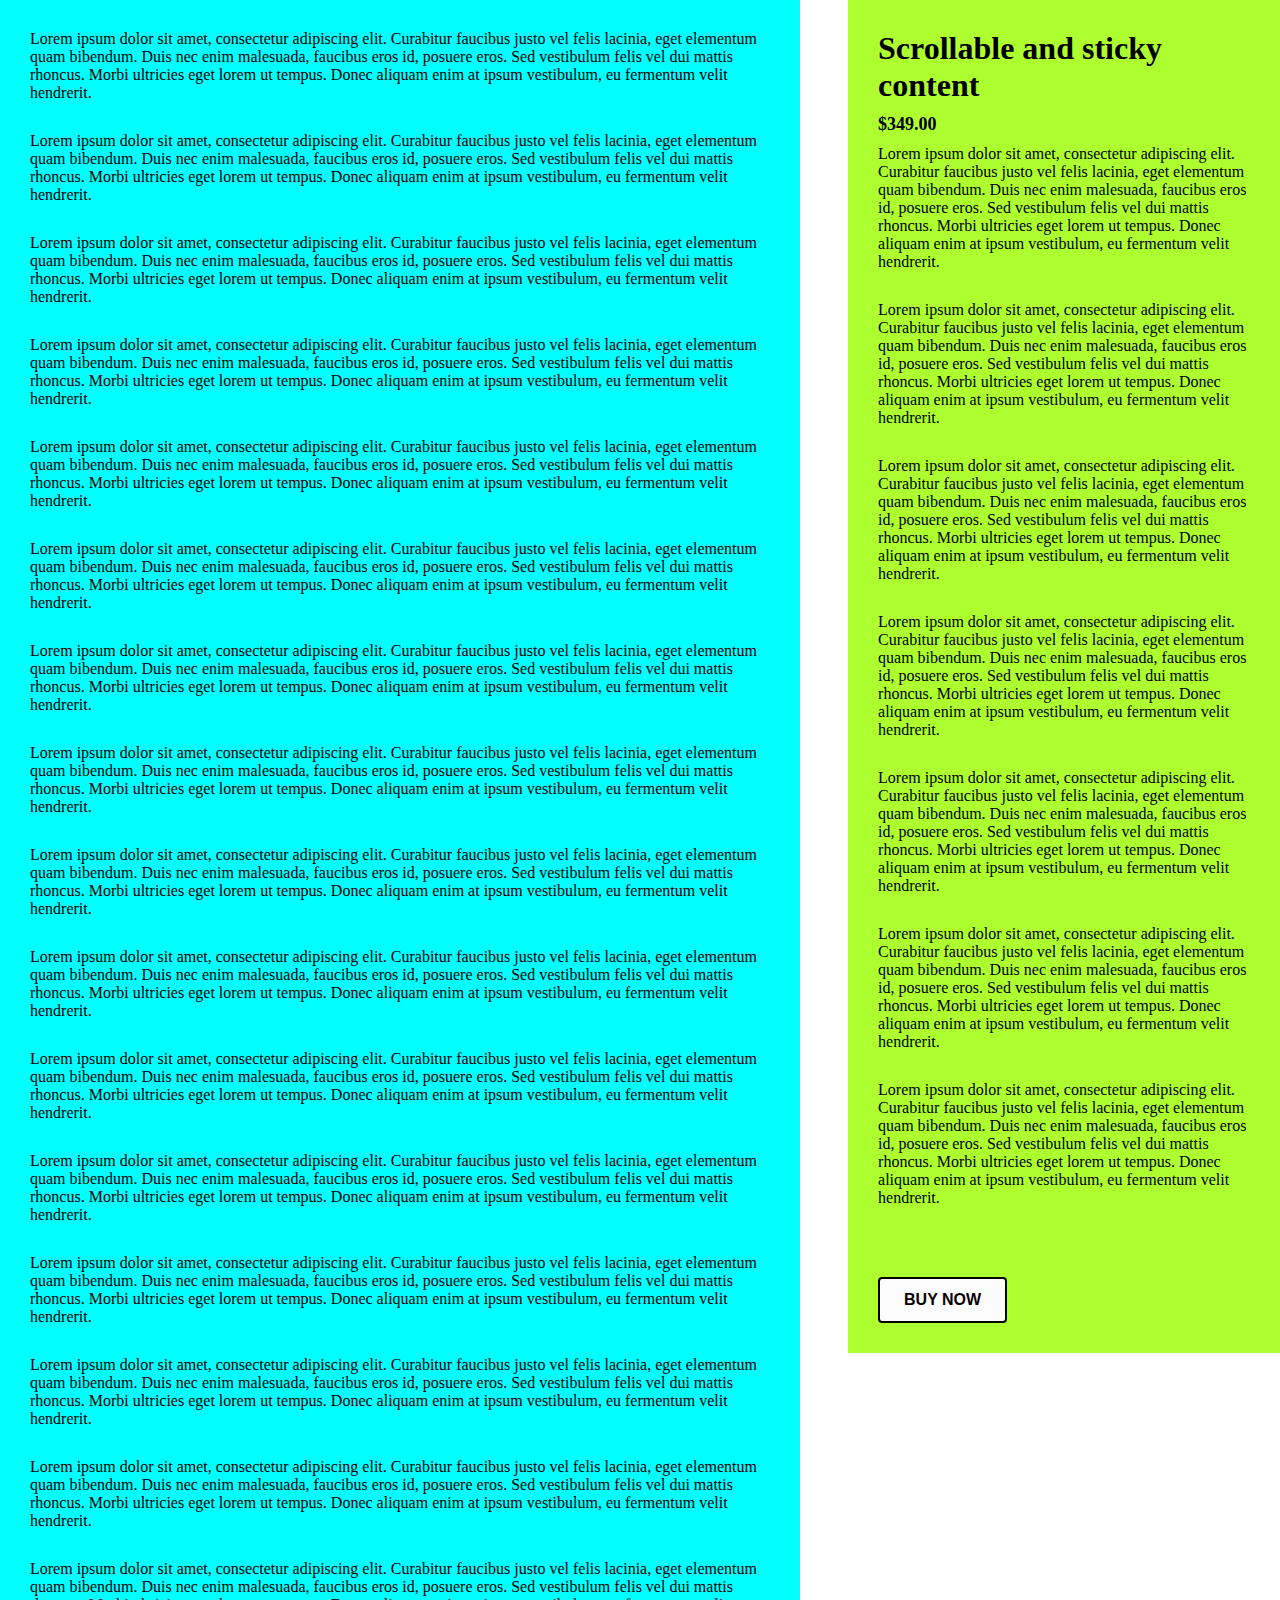
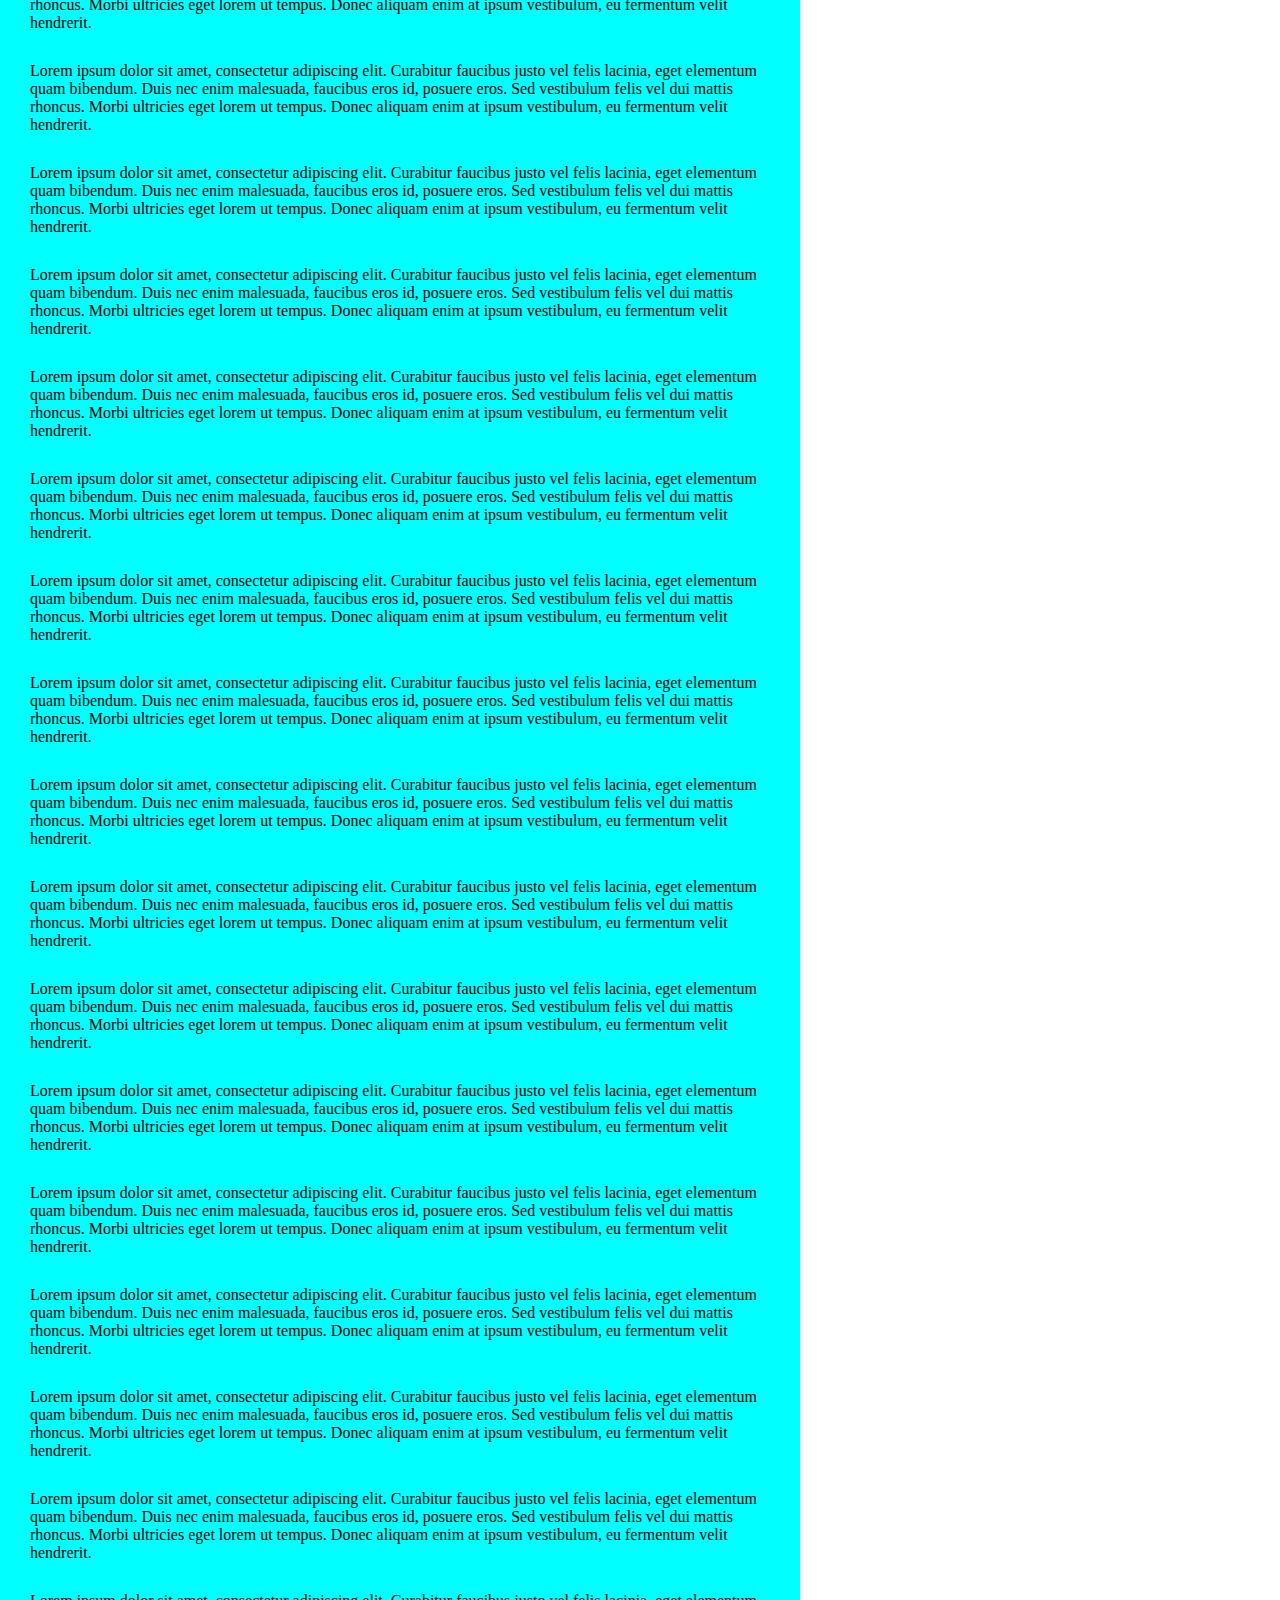
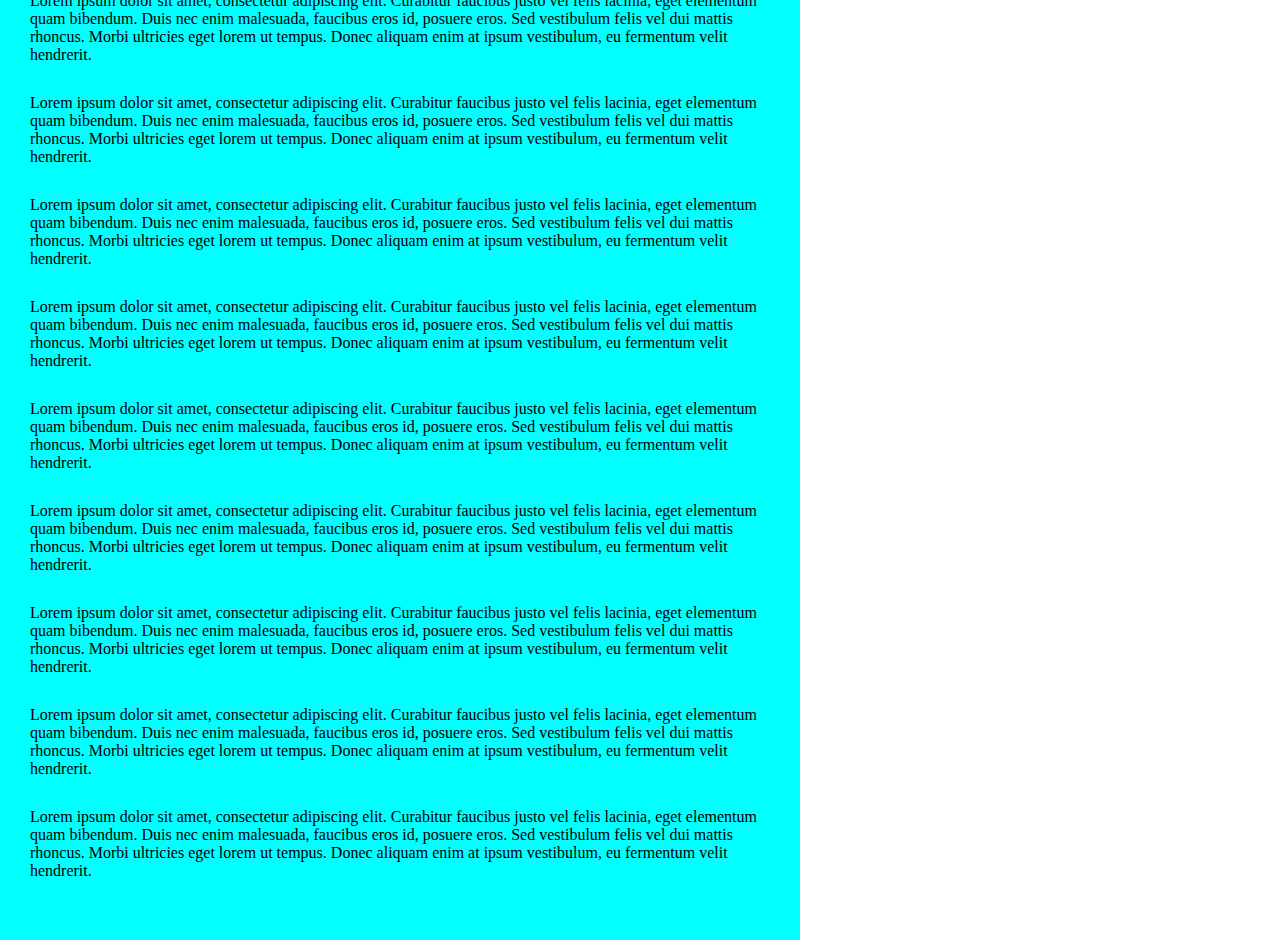
==== index.html @ 33f7ad50 "page rename" ====
<!DOCTYPE html>
<html lang="en">
<head>
<meta charset="UTF-8">
<meta name="viewport" content="width=device-width, initial-scale=1.0">
<title>Scrollable Columns</title>
<link rel="stylesheet" href="./css/style.css" />
</head>
<body>
<div class="container">
  <div class="left-column" id="leftColumn">
    <!-- Your content for the left column goes here -->
    <!-- Add enough content to make the left column taller than the right one -->
    <p>Lorem ipsum dolor sit amet, consectetur adipiscing elit. Curabitur faucibus justo vel felis lacinia, eget elementum quam bibendum. Duis nec enim malesuada, faucibus eros id, posuere eros. Sed vestibulum felis vel dui mattis rhoncus. Morbi ultricies eget lorem ut tempus. Donec aliquam enim at ipsum vestibulum, eu fermentum velit hendrerit.</p>
    <p>Lorem ipsum dolor sit amet, consectetur adipiscing elit. Curabitur faucibus justo vel felis lacinia, eget elementum quam bibendum. Duis nec enim malesuada, faucibus eros id, posuere eros. Sed vestibulum felis vel dui mattis rhoncus. Morbi ultricies eget lorem ut tempus. Donec aliquam enim at ipsum vestibulum, eu fermentum velit hendrerit.</p>
    <p>Lorem ipsum dolor sit amet, consectetur adipiscing elit. Curabitur faucibus justo vel felis lacinia, eget elementum quam bibendum. Duis nec enim malesuada, faucibus eros id, posuere eros. Sed vestibulum felis vel dui mattis rhoncus. Morbi ultricies eget lorem ut tempus. Donec aliquam enim at ipsum vestibulum, eu fermentum velit hendrerit.</p>
    <p>Lorem ipsum dolor sit amet, consectetur adipiscing elit. Curabitur faucibus justo vel felis lacinia, eget elementum quam bibendum. Duis nec enim malesuada, faucibus eros id, posuere eros. Sed vestibulum felis vel dui mattis rhoncus. Morbi ultricies eget lorem ut tempus. Donec aliquam enim at ipsum vestibulum, eu fermentum velit hendrerit.</p>
    <p>Lorem ipsum dolor sit amet, consectetur adipiscing elit. Curabitur faucibus justo vel felis lacinia, eget elementum quam bibendum. Duis nec enim malesuada, faucibus eros id, posuere eros. Sed vestibulum felis vel dui mattis rhoncus. Morbi ultricies eget lorem ut tempus. Donec aliquam enim at ipsum vestibulum, eu fermentum velit hendrerit.</p>
    <p>Lorem ipsum dolor sit amet, consectetur adipiscing elit. Curabitur faucibus justo vel felis lacinia, eget elementum quam bibendum. Duis nec enim malesuada, faucibus eros id, posuere eros. Sed vestibulum felis vel dui mattis rhoncus. Morbi ultricies eget lorem ut tempus. Donec aliquam enim at ipsum vestibulum, eu fermentum velit hendrerit.</p>
    <p>Lorem ipsum dolor sit amet, consectetur adipiscing elit. Curabitur faucibus justo vel felis lacinia, eget elementum quam bibendum. Duis nec enim malesuada, faucibus eros id, posuere eros. Sed vestibulum felis vel dui mattis rhoncus. Morbi ultricies eget lorem ut tempus. Donec aliquam enim at ipsum vestibulum, eu fermentum velit hendrerit.</p>
    <p>Lorem ipsum dolor sit amet, consectetur adipiscing elit. Curabitur faucibus justo vel felis lacinia, eget elementum quam bibendum. Duis nec enim malesuada, faucibus eros id, posuere eros. Sed vestibulum felis vel dui mattis rhoncus. Morbi ultricies eget lorem ut tempus. Donec aliquam enim at ipsum vestibulum, eu fermentum velit hendrerit.</p>
  
    <p>Lorem ipsum dolor sit amet, consectetur adipiscing elit. Curabitur faucibus justo vel felis lacinia, eget elementum quam bibendum. Duis nec enim malesuada, faucibus eros id, posuere eros. Sed vestibulum felis vel dui mattis rhoncus. Morbi ultricies eget lorem ut tempus. Donec aliquam enim at ipsum vestibulum, eu fermentum velit hendrerit.</p>
    <p>Lorem ipsum dolor sit amet, consectetur adipiscing elit. Curabitur faucibus justo vel felis lacinia, eget elementum quam bibendum. Duis nec enim malesuada, faucibus eros id, posuere eros. Sed vestibulum felis vel dui mattis rhoncus. Morbi ultricies eget lorem ut tempus. Donec aliquam enim at ipsum vestibulum, eu fermentum velit hendrerit.</p>
    <p>Lorem ipsum dolor sit amet, consectetur adipiscing elit. Curabitur faucibus justo vel felis lacinia, eget elementum quam bibendum. Duis nec enim malesuada, faucibus eros id, posuere eros. Sed vestibulum felis vel dui mattis rhoncus. Morbi ultricies eget lorem ut tempus. Donec aliquam enim at ipsum vestibulum, eu fermentum velit hendrerit.</p>
    <p>Lorem ipsum dolor sit amet, consectetur adipiscing elit. Curabitur faucibus justo vel felis lacinia, eget elementum quam bibendum. Duis nec enim malesuada, faucibus eros id, posuere eros. Sed vestibulum felis vel dui mattis rhoncus. Morbi ultricies eget lorem ut tempus. Donec aliquam enim at ipsum vestibulum, eu fermentum velit hendrerit.</p>
    <p>Lorem ipsum dolor sit amet, consectetur adipiscing elit. Curabitur faucibus justo vel felis lacinia, eget elementum quam bibendum. Duis nec enim malesuada, faucibus eros id, posuere eros. Sed vestibulum felis vel dui mattis rhoncus. Morbi ultricies eget lorem ut tempus. Donec aliquam enim at ipsum vestibulum, eu fermentum velit hendrerit.</p>
    <p>Lorem ipsum dolor sit amet, consectetur adipiscing elit. Curabitur faucibus justo vel felis lacinia, eget elementum quam bibendum. Duis nec enim malesuada, faucibus eros id, posuere eros. Sed vestibulum felis vel dui mattis rhoncus. Morbi ultricies eget lorem ut tempus. Donec aliquam enim at ipsum vestibulum, eu fermentum velit hendrerit.</p>
    <p>Lorem ipsum dolor sit amet, consectetur adipiscing elit. Curabitur faucibus justo vel felis lacinia, eget elementum quam bibendum. Duis nec enim malesuada, faucibus eros id, posuere eros. Sed vestibulum felis vel dui mattis rhoncus. Morbi ultricies eget lorem ut tempus. Donec aliquam enim at ipsum vestibulum, eu fermentum velit hendrerit.</p>
    <p>Lorem ipsum dolor sit amet, consectetur adipiscing elit. Curabitur faucibus justo vel felis lacinia, eget elementum quam bibendum. Duis nec enim malesuada, faucibus eros id, posuere eros. Sed vestibulum felis vel dui mattis rhoncus. Morbi ultricies eget lorem ut tempus. Donec aliquam enim at ipsum vestibulum, eu fermentum velit hendrerit.</p>
  
    <p>Lorem ipsum dolor sit amet, consectetur adipiscing elit. Curabitur faucibus justo vel felis lacinia, eget elementum quam bibendum. Duis nec enim malesuada, faucibus eros id, posuere eros. Sed vestibulum felis vel dui mattis rhoncus. Morbi ultricies eget lorem ut tempus. Donec aliquam enim at ipsum vestibulum, eu fermentum velit hendrerit.</p>
    <p>Lorem ipsum dolor sit amet, consectetur adipiscing elit. Curabitur faucibus justo vel felis lacinia, eget elementum quam bibendum. Duis nec enim malesuada, faucibus eros id, posuere eros. Sed vestibulum felis vel dui mattis rhoncus. Morbi ultricies eget lorem ut tempus. Donec aliquam enim at ipsum vestibulum, eu fermentum velit hendrerit.</p>
    <p>Lorem ipsum dolor sit amet, consectetur adipiscing elit. Curabitur faucibus justo vel felis lacinia, eget elementum quam bibendum. Duis nec enim malesuada, faucibus eros id, posuere eros. Sed vestibulum felis vel dui mattis rhoncus. Morbi ultricies eget lorem ut tempus. Donec aliquam enim at ipsum vestibulum, eu fermentum velit hendrerit.</p>
    <p>Lorem ipsum dolor sit amet, consectetur adipiscing elit. Curabitur faucibus justo vel felis lacinia, eget elementum quam bibendum. Duis nec enim malesuada, faucibus eros id, posuere eros. Sed vestibulum felis vel dui mattis rhoncus. Morbi ultricies eget lorem ut tempus. Donec aliquam enim at ipsum vestibulum, eu fermentum velit hendrerit.</p>
    <p>Lorem ipsum dolor sit amet, consectetur adipiscing elit. Curabitur faucibus justo vel felis lacinia, eget elementum quam bibendum. Duis nec enim malesuada, faucibus eros id, posuere eros. Sed vestibulum felis vel dui mattis rhoncus. Morbi ultricies eget lorem ut tempus. Donec aliquam enim at ipsum vestibulum, eu fermentum velit hendrerit.</p>
    <p>Lorem ipsum dolor sit amet, consectetur adipiscing elit. Curabitur faucibus justo vel felis lacinia, eget elementum quam bibendum. Duis nec enim malesuada, faucibus eros id, posuere eros. Sed vestibulum felis vel dui mattis rhoncus. Morbi ultricies eget lorem ut tempus. Donec aliquam enim at ipsum vestibulum, eu fermentum velit hendrerit.</p>
    <p>Lorem ipsum dolor sit amet, consectetur adipiscing elit. Curabitur faucibus justo vel felis lacinia, eget elementum quam bibendum. Duis nec enim malesuada, faucibus eros id, posuere eros. Sed vestibulum felis vel dui mattis rhoncus. Morbi ultricies eget lorem ut tempus. Donec aliquam enim at ipsum vestibulum, eu fermentum velit hendrerit.</p>
    <p>Lorem ipsum dolor sit amet, consectetur adipiscing elit. Curabitur faucibus justo vel felis lacinia, eget elementum quam bibendum. Duis nec enim malesuada, faucibus eros id, posuere eros. Sed vestibulum felis vel dui mattis rhoncus. Morbi ultricies eget lorem ut tempus. Donec aliquam enim at ipsum vestibulum, eu fermentum velit hendrerit.</p>
  
    <p>Lorem ipsum dolor sit amet, consectetur adipiscing elit. Curabitur faucibus justo vel felis lacinia, eget elementum quam bibendum. Duis nec enim malesuada, faucibus eros id, posuere eros. Sed vestibulum felis vel dui mattis rhoncus. Morbi ultricies eget lorem ut tempus. Donec aliquam enim at ipsum vestibulum, eu fermentum velit hendrerit.</p>
    <p>Lorem ipsum dolor sit amet, consectetur adipiscing elit. Curabitur faucibus justo vel felis lacinia, eget elementum quam bibendum. Duis nec enim malesuada, faucibus eros id, posuere eros. Sed vestibulum felis vel dui mattis rhoncus. Morbi ultricies eget lorem ut tempus. Donec aliquam enim at ipsum vestibulum, eu fermentum velit hendrerit.</p>
    <p>Lorem ipsum dolor sit amet, consectetur adipiscing elit. Curabitur faucibus justo vel felis lacinia, eget elementum quam bibendum. Duis nec enim malesuada, faucibus eros id, posuere eros. Sed vestibulum felis vel dui mattis rhoncus. Morbi ultricies eget lorem ut tempus. Donec aliquam enim at ipsum vestibulum, eu fermentum velit hendrerit.</p>
    <p>Lorem ipsum dolor sit amet, consectetur adipiscing elit. Curabitur faucibus justo vel felis lacinia, eget elementum quam bibendum. Duis nec enim malesuada, faucibus eros id, posuere eros. Sed vestibulum felis vel dui mattis rhoncus. Morbi ultricies eget lorem ut tempus. Donec aliquam enim at ipsum vestibulum, eu fermentum velit hendrerit.</p>
    <p>Lorem ipsum dolor sit amet, consectetur adipiscing elit. Curabitur faucibus justo vel felis lacinia, eget elementum quam bibendum. Duis nec enim malesuada, faucibus eros id, posuere eros. Sed vestibulum felis vel dui mattis rhoncus. Morbi ultricies eget lorem ut tempus. Donec aliquam enim at ipsum vestibulum, eu fermentum velit hendrerit.</p>
    <p>Lorem ipsum dolor sit amet, consectetur adipiscing elit. Curabitur faucibus justo vel felis lacinia, eget elementum quam bibendum. Duis nec enim malesuada, faucibus eros id, posuere eros. Sed vestibulum felis vel dui mattis rhoncus. Morbi ultricies eget lorem ut tempus. Donec aliquam enim at ipsum vestibulum, eu fermentum velit hendrerit.</p>
    <p>Lorem ipsum dolor sit amet, consectetur adipiscing elit. Curabitur faucibus justo vel felis lacinia, eget elementum quam bibendum. Duis nec enim malesuada, faucibus eros id, posuere eros. Sed vestibulum felis vel dui mattis rhoncus. Morbi ultricies eget lorem ut tempus. Donec aliquam enim at ipsum vestibulum, eu fermentum velit hendrerit.</p>
    <p>Lorem ipsum dolor sit amet, consectetur adipiscing elit. Curabitur faucibus justo vel felis lacinia, eget elementum quam bibendum. Duis nec enim malesuada, faucibus eros id, posuere eros. Sed vestibulum felis vel dui mattis rhoncus. Morbi ultricies eget lorem ut tempus. Donec aliquam enim at ipsum vestibulum, eu fermentum velit hendrerit.</p>
  
    <p>Lorem ipsum dolor sit amet, consectetur adipiscing elit. Curabitur faucibus justo vel felis lacinia, eget elementum quam bibendum. Duis nec enim malesuada, faucibus eros id, posuere eros. Sed vestibulum felis vel dui mattis rhoncus. Morbi ultricies eget lorem ut tempus. Donec aliquam enim at ipsum vestibulum, eu fermentum velit hendrerit.</p>
    <p>Lorem ipsum dolor sit amet, consectetur adipiscing elit. Curabitur faucibus justo vel felis lacinia, eget elementum quam bibendum. Duis nec enim malesuada, faucibus eros id, posuere eros. Sed vestibulum felis vel dui mattis rhoncus. Morbi ultricies eget lorem ut tempus. Donec aliquam enim at ipsum vestibulum, eu fermentum velit hendrerit.</p>
    <p>Lorem ipsum dolor sit amet, consectetur adipiscing elit. Curabitur faucibus justo vel felis lacinia, eget elementum quam bibendum. Duis nec enim malesuada, faucibus eros id, posuere eros. Sed vestibulum felis vel dui mattis rhoncus. Morbi ultricies eget lorem ut tempus. Donec aliquam enim at ipsum vestibulum, eu fermentum velit hendrerit.</p>
    <p>Lorem ipsum dolor sit amet, consectetur adipiscing elit. Curabitur faucibus justo vel felis lacinia, eget elementum quam bibendum. Duis nec enim malesuada, faucibus eros id, posuere eros. Sed vestibulum felis vel dui mattis rhoncus. Morbi ultricies eget lorem ut tempus. Donec aliquam enim at ipsum vestibulum, eu fermentum velit hendrerit.</p>
    <p>Lorem ipsum dolor sit amet, consectetur adipiscing elit. Curabitur faucibus justo vel felis lacinia, eget elementum quam bibendum. Duis nec enim malesuada, faucibus eros id, posuere eros. Sed vestibulum felis vel dui mattis rhoncus. Morbi ultricies eget lorem ut tempus. Donec aliquam enim at ipsum vestibulum, eu fermentum velit hendrerit.</p>
    <p>Lorem ipsum dolor sit amet, consectetur adipiscing elit. Curabitur faucibus justo vel felis lacinia, eget elementum quam bibendum. Duis nec enim malesuada, faucibus eros id, posuere eros. Sed vestibulum felis vel dui mattis rhoncus. Morbi ultricies eget lorem ut tempus. Donec aliquam enim at ipsum vestibulum, eu fermentum velit hendrerit.</p>
    <p>Lorem ipsum dolor sit amet, consectetur adipiscing elit. Curabitur faucibus justo vel felis lacinia, eget elementum quam bibendum. Duis nec enim malesuada, faucibus eros id, posuere eros. Sed vestibulum felis vel dui mattis rhoncus. Morbi ultricies eget lorem ut tempus. Donec aliquam enim at ipsum vestibulum, eu fermentum velit hendrerit.</p>
    <p>Lorem ipsum dolor sit amet, consectetur adipiscing elit. Curabitur faucibus justo vel felis lacinia, eget elementum quam bibendum. Duis nec enim malesuada, faucibus eros id, posuere eros. Sed vestibulum felis vel dui mattis rhoncus. Morbi ultricies eget lorem ut tempus. Donec aliquam enim at ipsum vestibulum, eu fermentum velit hendrerit.</p>
  </div>
  <div class="right-column" id="rightColumn">
    <!-- Your content for the right column goes here -->
    <h1>Scrollable and sticky content</h1>
    <p class="price">$349.00</p>
    <p>Lorem ipsum dolor sit amet, consectetur adipiscing elit. Curabitur faucibus justo vel felis lacinia, eget elementum quam bibendum. Duis nec enim malesuada, faucibus eros id, posuere eros. Sed vestibulum felis vel dui mattis rhoncus. Morbi ultricies eget lorem ut tempus. Donec aliquam enim at ipsum vestibulum, eu fermentum velit hendrerit.</p>
    <p>Lorem ipsum dolor sit amet, consectetur adipiscing elit. Curabitur faucibus justo vel felis lacinia, eget elementum quam bibendum. Duis nec enim malesuada, faucibus eros id, posuere eros. Sed vestibulum felis vel dui mattis rhoncus. Morbi ultricies eget lorem ut tempus. Donec aliquam enim at ipsum vestibulum, eu fermentum velit hendrerit.</p>
    <p>Lorem ipsum dolor sit amet, consectetur adipiscing elit. Curabitur faucibus justo vel felis lacinia, eget elementum quam bibendum. Duis nec enim malesuada, faucibus eros id, posuere eros. Sed vestibulum felis vel dui mattis rhoncus. Morbi ultricies eget lorem ut tempus. Donec aliquam enim at ipsum vestibulum, eu fermentum velit hendrerit.</p>
    <p>Lorem ipsum dolor sit amet, consectetur adipiscing elit. Curabitur faucibus justo vel felis lacinia, eget elementum quam bibendum. Duis nec enim malesuada, faucibus eros id, posuere eros. Sed vestibulum felis vel dui mattis rhoncus. Morbi ultricies eget lorem ut tempus. Donec aliquam enim at ipsum vestibulum, eu fermentum velit hendrerit.</p>
    <p>Lorem ipsum dolor sit amet, consectetur adipiscing elit. Curabitur faucibus justo vel felis lacinia, eget elementum quam bibendum. Duis nec enim malesuada, faucibus eros id, posuere eros. Sed vestibulum felis vel dui mattis rhoncus. Morbi ultricies eget lorem ut tempus. Donec aliquam enim at ipsum vestibulum, eu fermentum velit hendrerit.</p>
    <p>Lorem ipsum dolor sit amet, consectetur adipiscing elit. Curabitur faucibus justo vel felis lacinia, eget elementum quam bibendum. Duis nec enim malesuada, faucibus eros id, posuere eros. Sed vestibulum felis vel dui mattis rhoncus. Morbi ultricies eget lorem ut tempus. Donec aliquam enim at ipsum vestibulum, eu fermentum velit hendrerit.</p>
    <p>Lorem ipsum dolor sit amet, consectetur adipiscing elit. Curabitur faucibus justo vel felis lacinia, eget elementum quam bibendum. Duis nec enim malesuada, faucibus eros id, posuere eros. Sed vestibulum felis vel dui mattis rhoncus. Morbi ultricies eget lorem ut tempus. Donec aliquam enim at ipsum vestibulum, eu fermentum velit hendrerit.</p>
    <button class="buy-button"> BUY NOW </button>
  </div>
</div>
<script src="./js/scroll.js"></script>
</body>
</html>
---- css/style.css ----
/* Basic Reset */
* {
    margin: 0;
    padding: 0;
    box-sizing: border-box;
}

.container {
    width: 100%;
    max-width: 1376px;
    display: flex;
    gap: 48px;
    margin: 0 auto;
  }
  .left-column {
    width: 65%;
    padding: 30px;
    min-height: 2600px;
    background-color: cyan;
  }
  .right-column {
    width: 35%;
    height: fit-content;
    position: relative;
    top: 0;
    padding: 30px;
    background-color: greenyellow;
  }

  p{
    margin-bottom: 30px;
  }

  .price{
    margin: 10px 0;
    font-size: large;
    font-weight: 700;
  }

  .buy-button {
    margin-top: 40px;
    display: inline-block;
    padding: 12px 24px;
    font-size: 16px;
    font-weight: bold;
    color: #0b0000;
    background-color: #fcfcfc;
    border: none;
    border-radius: 4px;
    cursor: pointer;
    border: 2px solid #000000;
    transition: background-color 0.3s ease;
  }
  
  .buy-button:hover {
    background-color: #2980b9;
  }
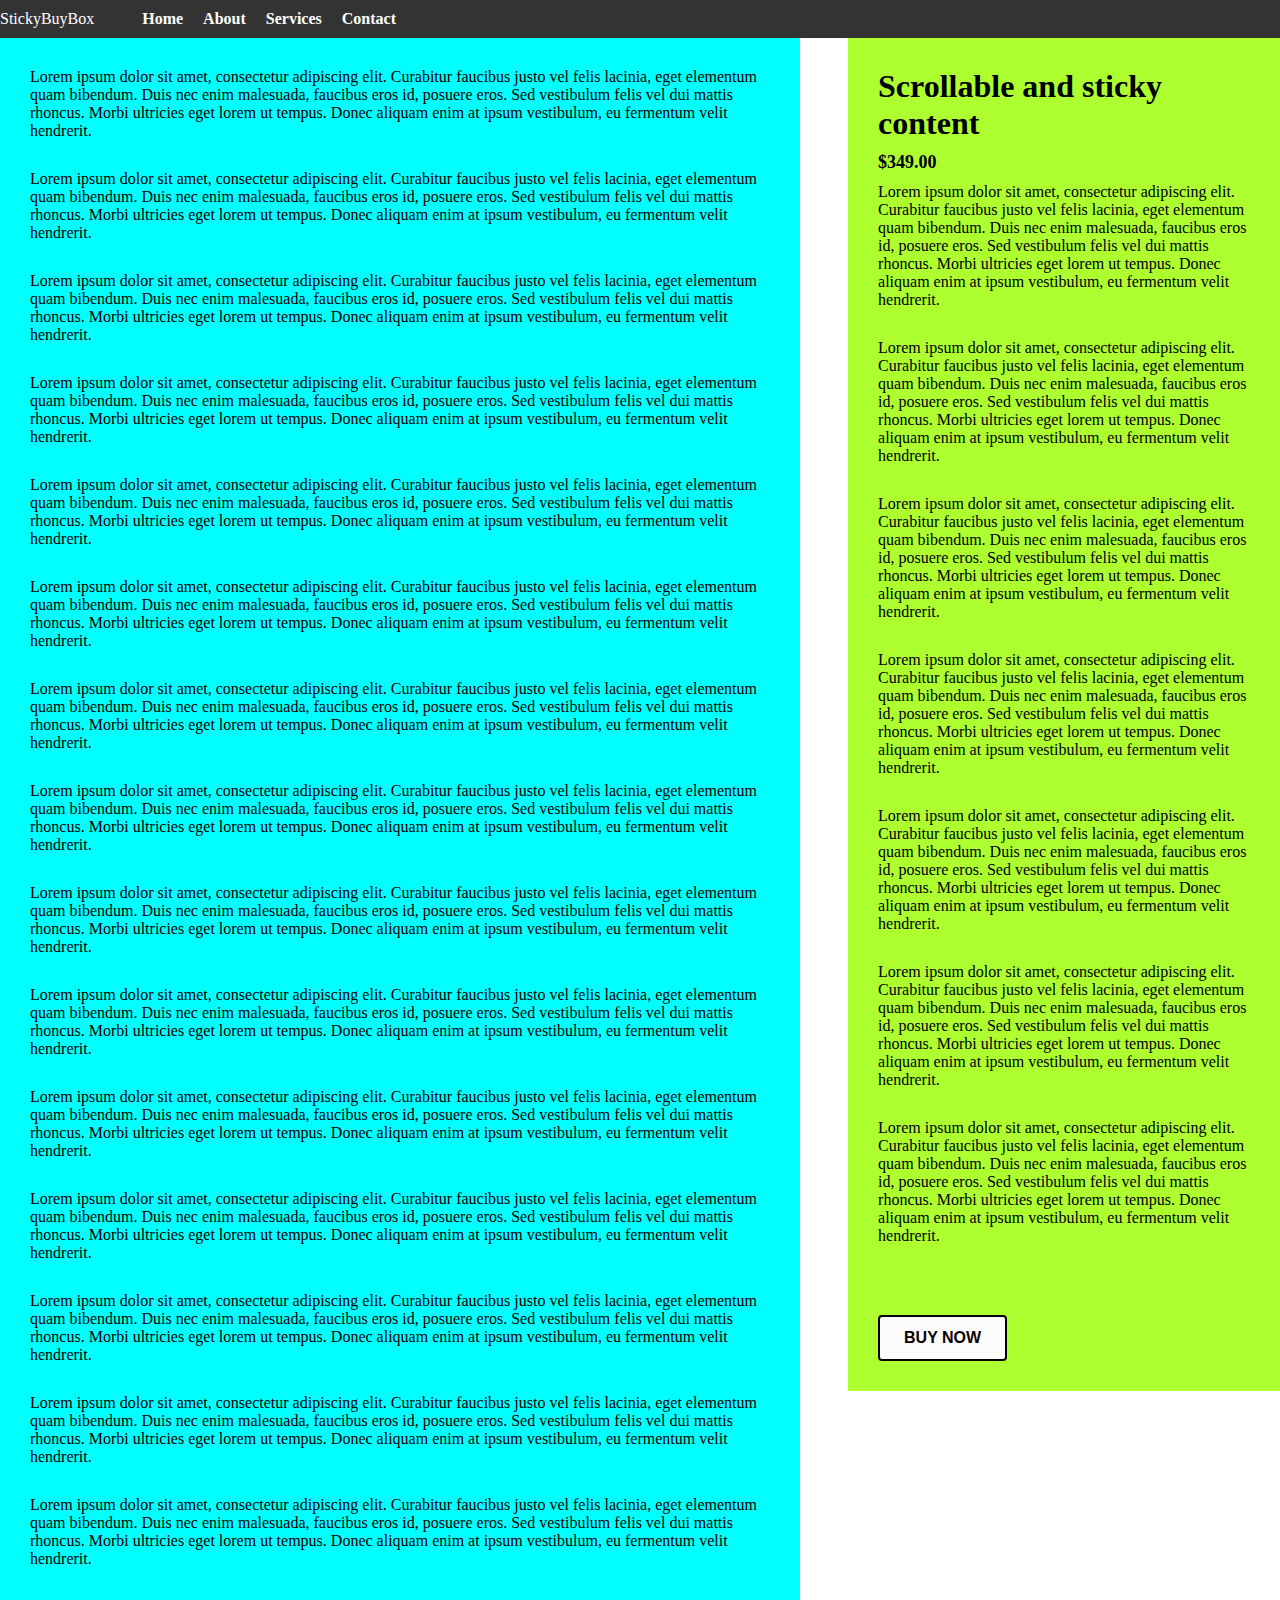
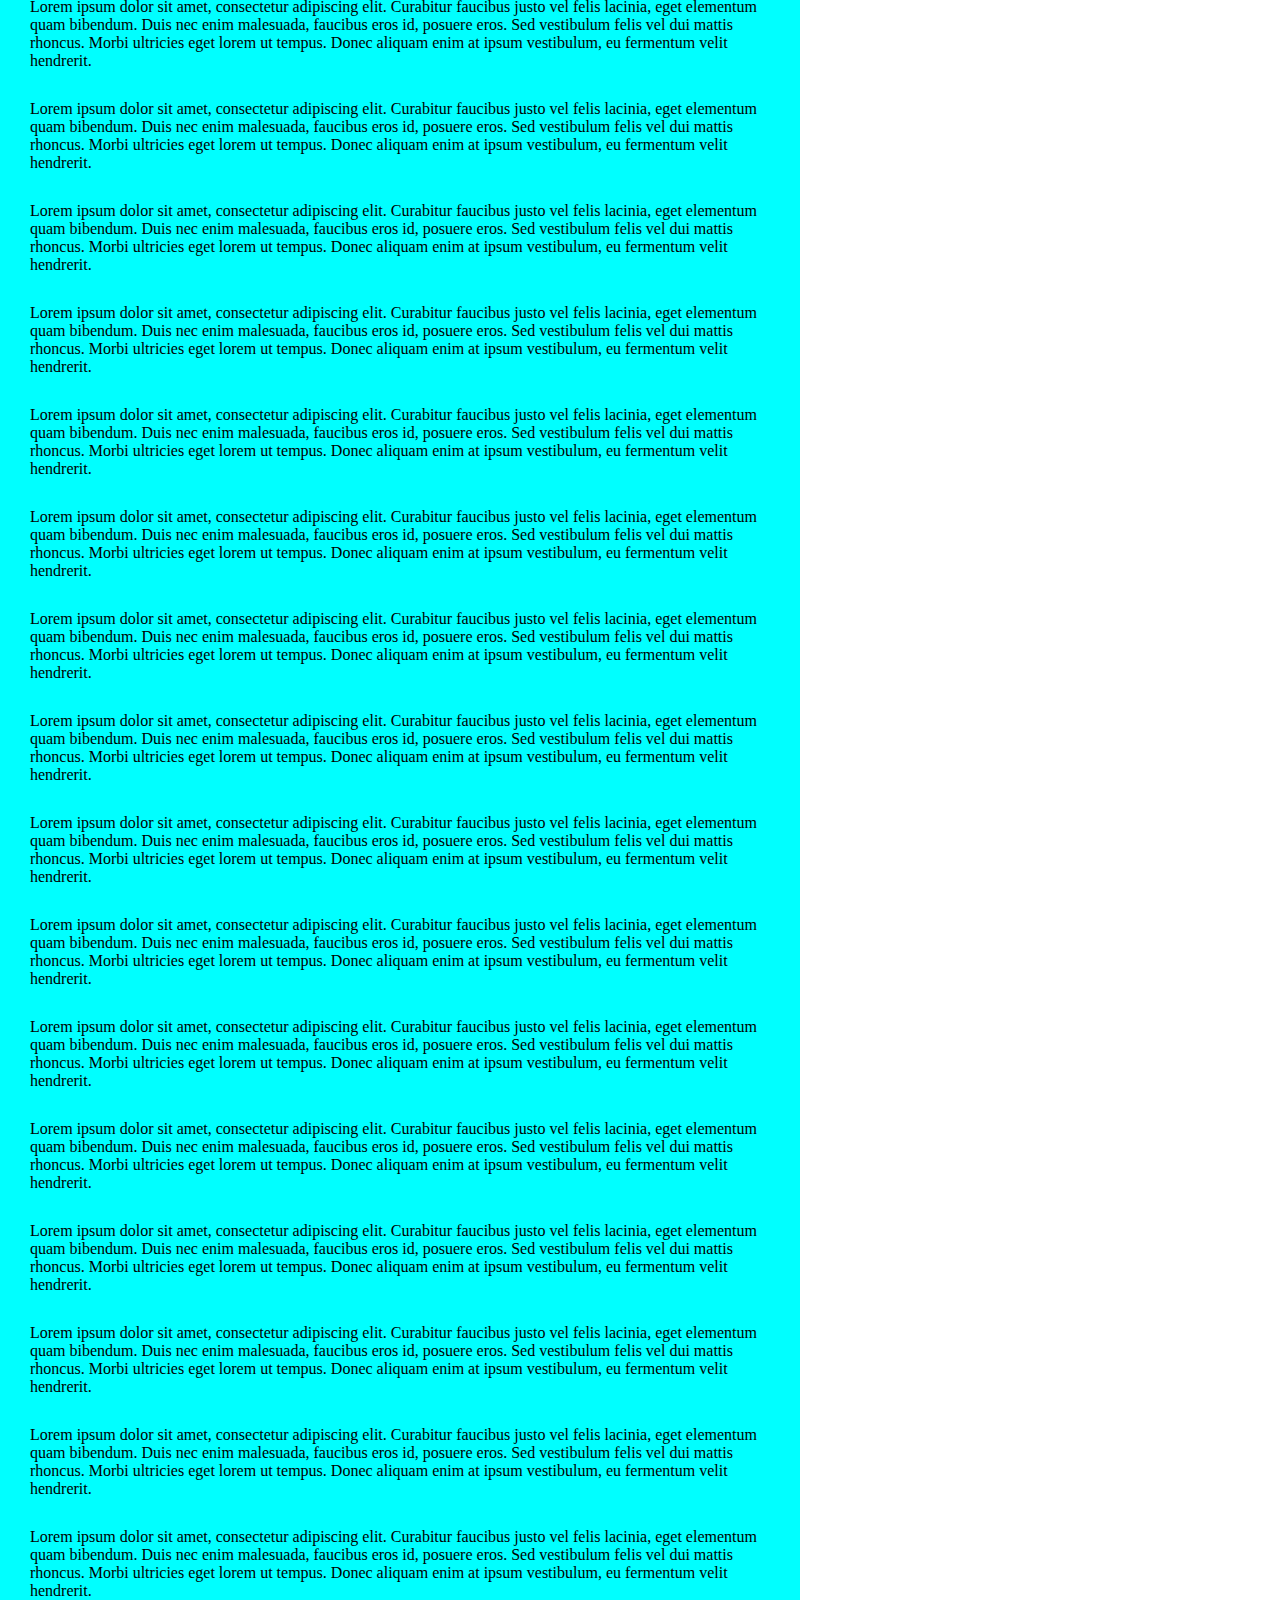
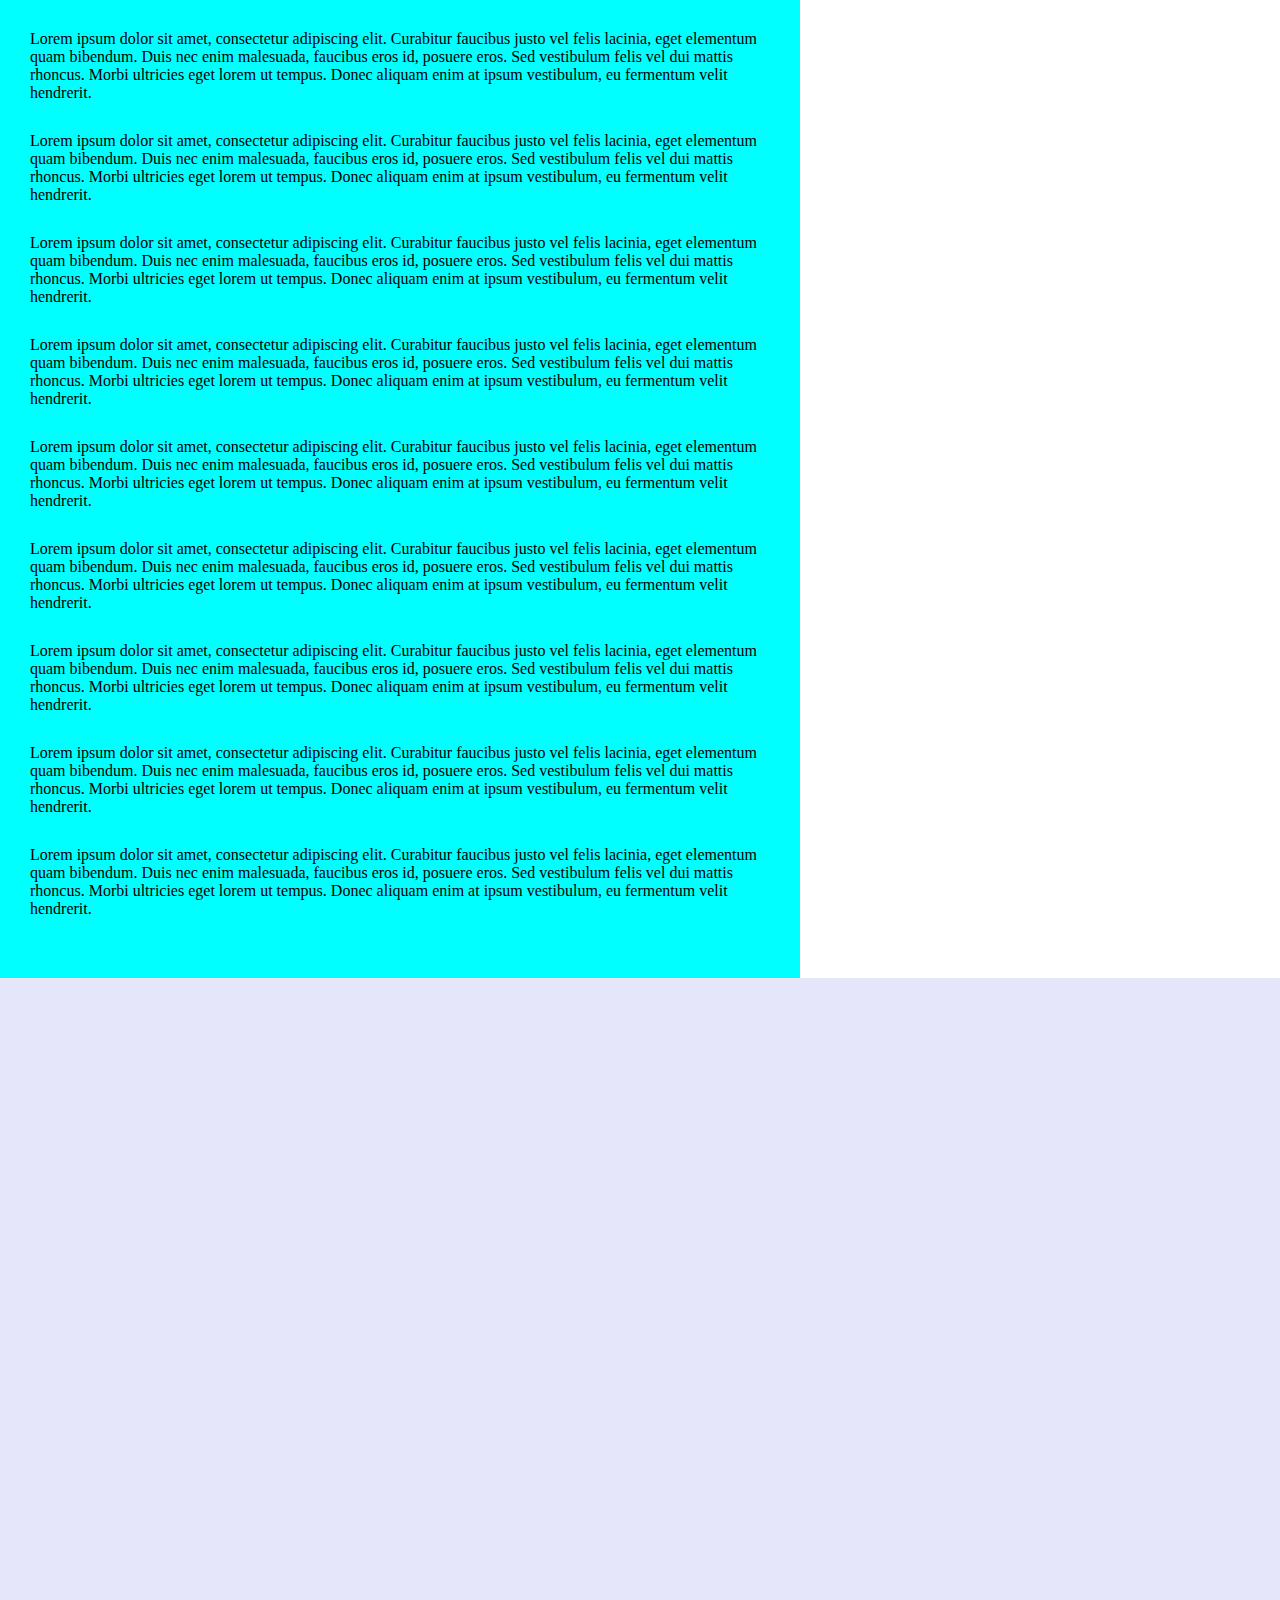
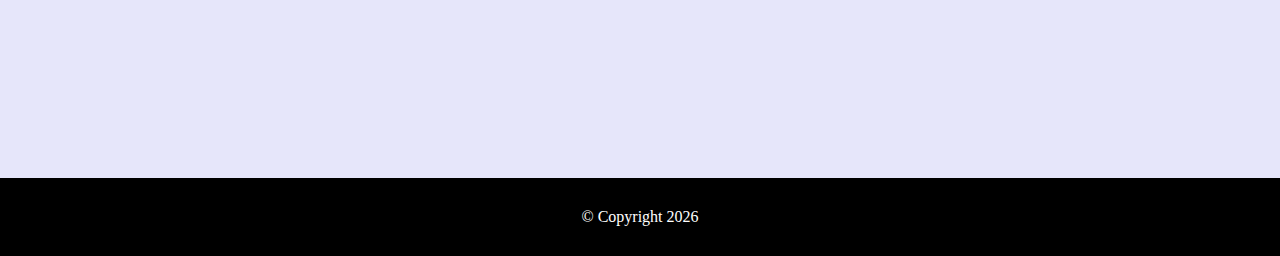
==== commit ffa17cc2: "added demo link" ====
--- a/index.html
+++ b/index.html
@@ -7,7 +7,22 @@
 <link rel="stylesheet" href="./css/style.css" />
 </head>
 <body>
-<div class="container">
+  <header>
+    <div class="container">
+        <div class="logo">
+            StickyBuyBox
+        </div>
+        <nav>
+            <ul>
+                <li><a href="#">Home</a></li>
+                <li><a href="#">About</a></li>
+                <li><a href="#">Services</a></li>
+                <li><a href="#">Contact</a></li>
+            </ul>
+        </nav>
+    </div>
+</header>
+<div class="container" id="buy-box">
   <div class="left-column" id="leftColumn">
     <!-- Your content for the left column goes here -->
     <!-- Add enough content to make the left column taller than the right one -->
@@ -70,6 +85,8 @@
     <button class="buy-button"> BUY NOW </button>
   </div>
 </div>
+<section></section>
+<footer>&copy; Copyright <span id="year">2023</span></footer>
 <script src="./js/scroll.js"></script>
 </body>
 </html>
--- a/css/style.css
+++ b/css/style.css
@@ -3,6 +3,73 @@
     margin: 0;
     padding: 0;
     box-sizing: border-box;
+}
+
+/* Resetting default margin and padding */
+* {
+  margin: 0;
+  padding: 0;
+  box-sizing: border-box;
+}
+
+/* Basic styles for the header */
+header {
+  background-color: #333;
+  color: #fff;
+  padding: 10px 0;
+}
+
+nav ul {
+  list-style-type: none;
+  display: flex;
+}
+
+nav ul li {
+  margin-right: 20px;
+}
+
+nav ul li a {
+  text-decoration: none;
+  color: #fff;
+  font-weight: bold;
+  transition: color 0.3s ease;
+}
+
+nav ul li a:hover {
+  color: #ffd700; /* Change color on hover */
+}
+
+/* Media query for responsiveness */
+@media (max-width: 768px) {
+  .container {
+      flex-direction: column;
+      padding: 10px;
+  }
+
+  nav {
+      margin-top: 10px;
+  }
+
+  nav ul {
+      flex-direction: column;
+  }
+
+  nav ul li {
+      margin-right: 0;
+      margin-bottom: 10px;
+  }
+}
+
+section {
+  height: 800px;
+  background-color: lavender;
+}
+
+footer {
+  color: white;
+  padding: 30px;
+  text-align: center;
+  background: #000000;
 }
 
 .container {
